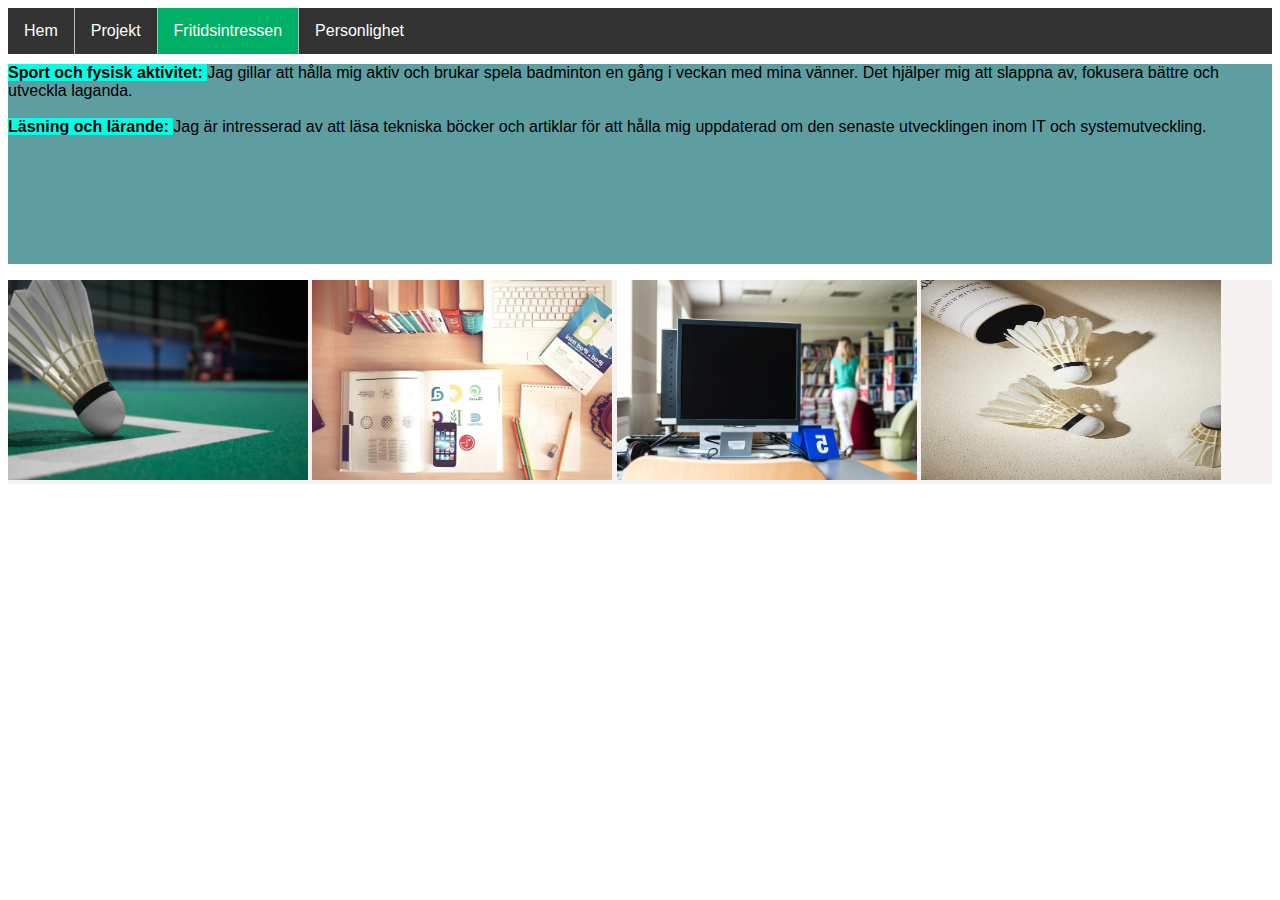
==== Fritidsintressen/Fritidsintressen.html @ 13c5cafb "inlämning 1" ====
<html>

<head>
    <style>
        body {
            font-family: arial;
        }

        ul {
            list-style-type: none;
            margin: 0;
            padding: 0;
            background-color: #333;
            overflow: hidden;
        }

        li {
            float: left;
            border-right: 1px solid #bbb;
        }

        li:last-child {
            border-right: none;
        }

        li a {
            display: block;
            color: white;
            text-align: center;
            padding: 14px 16px;
            text-decoration: none;
        }

        .active {
            background-color: #00AF66;
        }

        li a:hover:not(.active) {
            background-color: #111;
        }

        #container div div {
            width: 100%;
            height: 200px;
            margin-top: 10px;
            float: down;
        }

        #d1_left {
            background-color: cadetblue;
        }

        #d1_right {
            background-color: rgb(247, 242, 242);
        }

        #d2_right {
            background-color: cadetblue;
        }

        #d2_left {
            background-color: chocolate;
        }
    </style>
</head>

<body>
    <ul>
        <li><a href="../index.html" title="Hem">Hem</a></li>
        <li><a href="../Projekt/Projekt.html" title=" Projekt">Projekt</a></li>
        <li><a class="active" href="Fritidsintressen/Fritidsintressen.html"
                title=" Fritidsintressen">Fritidsintressen</a></li>
        <li><a href="../Personlighet/Personlighet.html" title=" Personlighet">Personlighet</a></li>
    </ul>
    <div id="container">

        <div id="d1">
            <div id="d1_left">
                <span style="color: #100103 ; background-color: #00ffe5;font-weight:900; font-weight:bold " ;>Sport och
                    fysisk
                    aktivitet: </span>

                Jag gillar att hålla mig aktiv och brukar spela badminton en gång i veckan med mina vänner. Det hjälper
                mig att slappna av, fokusera bättre och utveckla laganda.

                <span style="color: #100103 ; background-color: #00ffe5;font-weight:900; font-weight:bold " ;><br />
                    <br />

                    Läsning och lärande: </span>Jag är intresserad av att läsa tekniska böcker och artiklar för att
                hålla mig uppdaterad om den senaste utvecklingen inom IT och systemutveckling.
            </div>
            <p id="d1_right">
                <img src="../images/badminton.jpg" style="width:300px;height : 200px">
                <img src="../images/bok.jpg" style="width:300px;height : 200px">
                <img src="../images/bok2.jpg" style="width:300px;height : 200px">
                <img src="../images/badminton2.jpg" style="width:300px;height : 200px">

            </p>
        </div>
    </div>
</body>

</html>
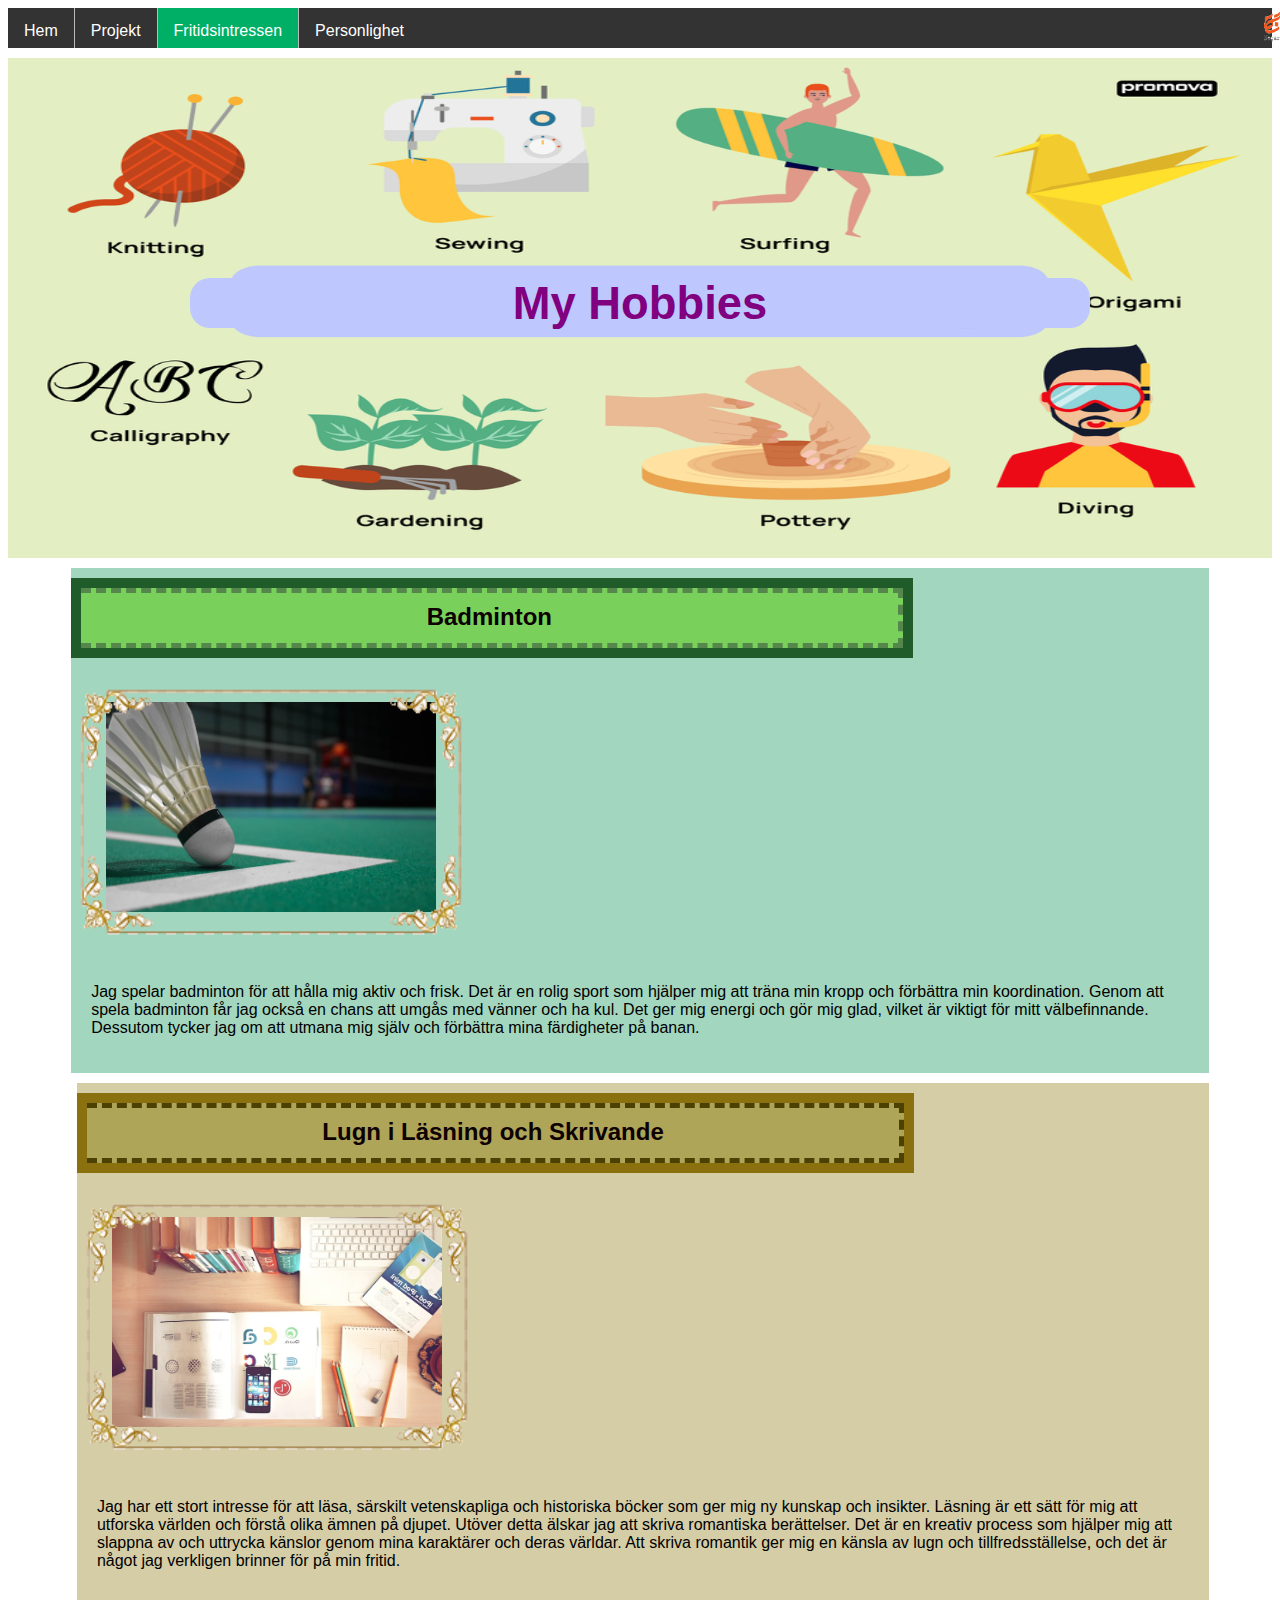
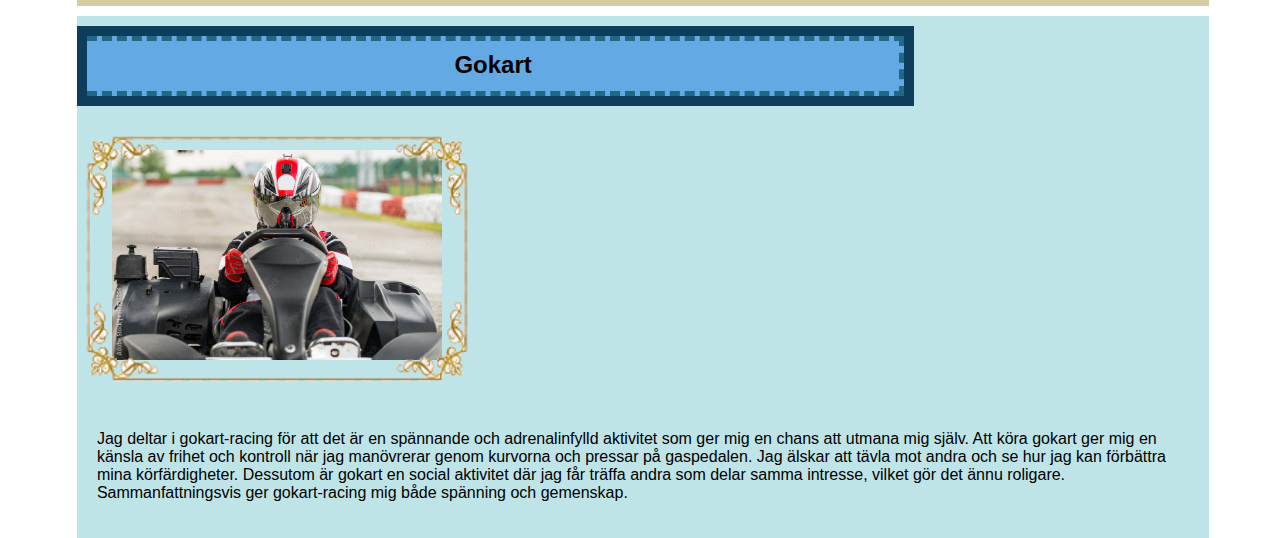
==== commit 07455879: "inlämning 2" ====
--- a/Fritidsintressen/Fritidsintressen.html
+++ b/Fritidsintressen/Fritidsintressen.html
@@ -1,6 +1,7 @@
 <html>
 
 <head>
+    <link rel="icon" type="image/x-icon" href="../images/negar-logo.png" sizes="32*32">
     <style>
         body {
             font-family: arial;
@@ -10,8 +11,9 @@
             list-style-type: none;
             margin: 0;
             padding: 0;
-            background-color: #333;
+            height: 40px;
             overflow: hidden;
+            float: left;
         }
 
         li {
@@ -47,11 +49,28 @@
         }
 
         #d1_left {
-            background-color: cadetblue;
+            background-image: url('../images/hobby.png');
+            background-size: 100% 100%;
+            height: 500px !important;
+        }
+
+        #d1_left .title {
+            height: 50px;
+            margin: 0 auto 0;
+            background-color: #BEC8FF;
+            width: 900px;
+            border-radius: 20px;
+            top: 220px;
+            position: relative;
+            text-align: center;
+            color: purple;
+            font-weight: bold;
+            font-size: 34pt;
         }
 
         #d1_right {
-            background-color: rgb(247, 242, 242);
+            margin: 0 auto 0;
+            width: 90% !important;
         }
 
         #d2_right {
@@ -61,43 +80,190 @@
         #d2_left {
             background-color: chocolate;
         }
+
+        .frame {
+            width: 400px;
+            height: 279px;
+
+        }
+
+
+        #p1 {
+            background-image: url('../images/badminton.jpg');
+
+        }
+
+        #p2 {
+            background-image: url('../images/bok.jpg');
+
+        }
+
+        #p3 {
+            background-image: url('../images/go kart.jpg');
+
+        }
+
+        #d1_right div img.frame {
+            background-size: 330px 210px;
+            background-position: center center;
+            background-repeat: no-repeat;
+        }
+
+        #d1_right div:first-child {
+
+            margin-left: 0px;
+        }
+
+        #d1_right div {
+            width: auto !important;
+            height: auto !important;
+            float: left;
+            margin-left: 0.5%;
+
+        }
+
+        #d1_right div h2.header {
+
+
+            height: 30px !important;
+            text-align: center;
+            width: 70% !important;
+
+            border-left: none !important;
+            display: block;
+            padding: 10px;
+
+            left: 10px;
+            position: relative;
+        }
+
+        #d1_right #f1 h2.header {
+            background-color: #79d15b;
+            outline: 10px solid #1f5c2a;
+            border: 5px dashed rgb(85, 135, 77);
+            color: rgb(13, 1, 1);
+
+        }
+
+        #d1_right #f2 h2.header {
+            background-color: #afa558;
+            outline: 10px solid #8b700f;
+            border: 5px dashed rgb(76, 64, 3);
+            color: rgb(13, 1, 1);
+        }
+
+        #d1_right #f3 h2.header {
+            background-color: rgb(99, 170, 228);
+            outline: 10px solid rgb(12, 61, 90);
+            border: 5px dashed rgb(33, 104, 133);
+            color: rgb(13, 1, 1);
+        }
+
+        #d1_right div p.bodyText {
+            padding: 20px;
+        }
+
+        #f1 {
+            background-color: rgb(163, 214, 190);
+        }
+
+        #f2 {
+            background-color: rgb(212, 205, 166);
+        }
+
+        #f3 {
+            background-color: rgb(191, 228, 232);
+        }
+
+        #logoContainer img {
+            width: 60px;
+            height: 60px;
+            left: 65%;
+            top: -10px;
+            position: relative;
+            animation: logoAnimation 7s;
+            animation-iteration-count: infinite;
+        }
+
+        @keyframes logoAnimation {
+            from {}
+
+            to {
+                transform: rotate(360deg);
+            }
+        }
+
+        #navigator_bar {
+            background-color: #333;
+            height: 40px;
+        }
     </style>
 </head>
 
 <body>
-    <ul>
-        <li><a href="../index.html" title="Hem">Hem</a></li>
-        <li><a href="../Projekt/Projekt.html" title=" Projekt">Projekt</a></li>
-        <li><a class="active" href="Fritidsintressen/Fritidsintressen.html"
-                title=" Fritidsintressen">Fritidsintressen</a></li>
-        <li><a href="../Personlighet/Personlighet.html" title=" Personlighet">Personlighet</a></li>
-    </ul>
+    <div id="navigator_bar">
+        <ul>
+            <li><a href="../index.html" title="Hem">Hem</a></li>
+            <li><a href="../Projekt/Projekt.html" title=" Projekt">Projekt</a></li>
+            <li><a class="active" href="Fritidsintressen/Fritidsintressen.html"
+                    title=" Fritidsintressen">Fritidsintressen</a></li>
+            <li><a href="../Personlighet/Personlighet.html" title=" Personlighet">Personlighet</a></li>
+        </ul>
+        <span id="logoContainer">
+            <img src="../images/negar-logo.png" />
+        </span>
+    </div>
+
     <div id="container">
 
         <div id="d1">
             <div id="d1_left">
-                <span style="color: #100103 ; background-color: #00ffe5;font-weight:900; font-weight:bold " ;>Sport och
-                    fysisk
-                    aktivitet: </span>
-
-                Jag gillar att hålla mig aktiv och brukar spela badminton en gång i veckan med mina vänner. Det hjälper
-                mig att slappna av, fokusera bättre och utveckla laganda.
-
-                <span style="color: #100103 ; background-color: #00ffe5;font-weight:900; font-weight:bold " ;><br />
-                    <br />
-
-                    Läsning och lärande: </span>Jag är intresserad av att läsa tekniska böcker och artiklar för att
-                hålla mig uppdaterad om den senaste utvecklingen inom IT och systemutveckling.
-            </div>
-            <p id="d1_right">
-                <img src="../images/badminton.jpg" style="width:300px;height : 200px">
-                <img src="../images/bok.jpg" style="width:300px;height : 200px">
-                <img src="../images/bok2.jpg" style="width:300px;height : 200px">
-                <img src="../images/badminton2.jpg" style="width:300px;height : 200px">
-
-            </p>
+                <div class="title">My Hobbies</div>
+            </div>
+        </div>
+        <div id="d1_right">
+            <div id="f1">
+                <h2 class="header">Badminton</h2>
+                <img src="../images/frame.png" class="frame" id="p1">
+                <p class="bodyText">
+                    Jag spelar badminton för att hålla mig aktiv och frisk. Det är en rolig sport som hjälper mig att
+                    träna min kropp och förbättra min koordination. Genom att spela badminton får jag också en chans att
+                    umgås med vänner och ha kul. Det ger mig energi och gör mig glad, vilket är viktigt för mitt
+                    välbefinnande. Dessutom tycker jag om att utmana mig själv och förbättra mina färdigheter på banan.
+                </p>
+
+            </div>
+
+            <div id="f2">
+                <h2 class="header">Lugn i Läsning och Skrivande</h2>
+                <img src="../images/frame.png" class="frame" id="p2">
+                <p class="bodyText">
+                    Jag har ett stort intresse för att läsa, särskilt vetenskapliga och historiska böcker som ger mig ny
+                    kunskap och insikter. Läsning är ett sätt för mig att utforska världen och förstå olika ämnen på
+                    djupet. Utöver detta älskar jag att skriva romantiska berättelser. Det är en kreativ process som
+                    hjälper mig att slappna av och uttrycka känslor genom mina karaktärer och deras världar. Att skriva
+                    romantik ger mig en känsla av lugn och tillfredsställelse, och det är något jag verkligen brinner
+                    för på min fritid.
+                </p>
+
+            </div>
+
+            <div id="f3">
+                <h2 class="header">Gokart</h2>
+                <img src="../images/frame.png" class="frame" id="p3">
+                <p class="bodyText">
+                    Jag deltar i gokart-racing för att det är en spännande och adrenalinfylld aktivitet som ger mig en
+                    chans att utmana mig själv. Att köra gokart ger mig en känsla av frihet och kontroll när jag
+                    manövrerar genom kurvorna och pressar på gaspedalen. Jag älskar att tävla mot andra och se hur jag
+                    kan förbättra mina körfärdigheter. Dessutom är gokart en social aktivitet där jag får träffa andra
+                    som delar samma intresse, vilket gör det ännu roligare. Sammanfattningsvis ger gokart-racing mig
+                    både spänning och gemenskap.
+                </p>
+
+            </div>
         </div>
     </div>
+    </div>
 </body>
 
 </html>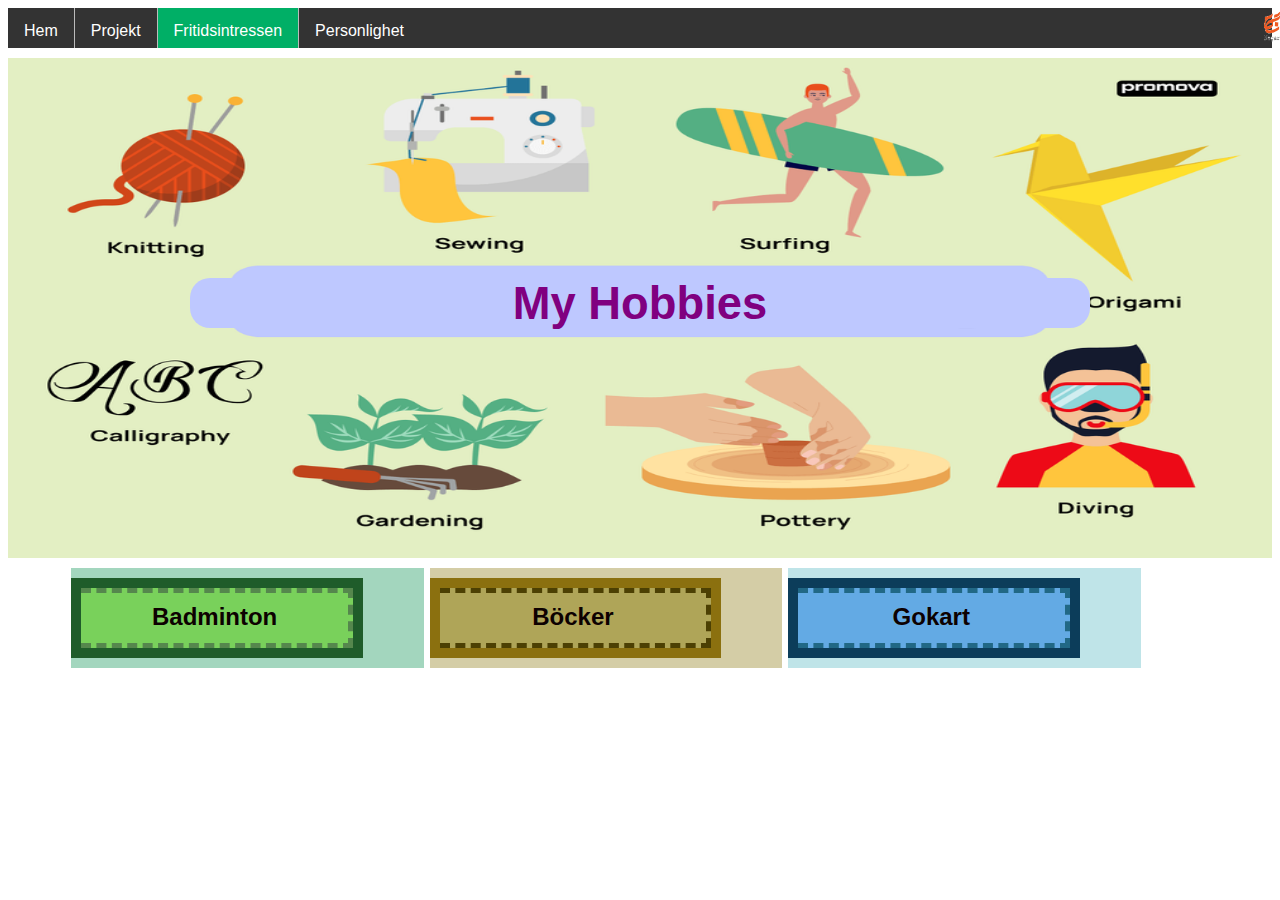
==== commit a9d27971: "inlämning 3" ====
--- a/Fritidsintressen/Fritidsintressen.html
+++ b/Fritidsintressen/Fritidsintressen.html
@@ -2,205 +2,10 @@
 
 <head>
     <link rel="icon" type="image/x-icon" href="../images/negar-logo.png" sizes="32*32">
-    <style>
-        body {
-            font-family: arial;
-        }
-
-        ul {
-            list-style-type: none;
-            margin: 0;
-            padding: 0;
-            height: 40px;
-            overflow: hidden;
-            float: left;
-        }
-
-        li {
-            float: left;
-            border-right: 1px solid #bbb;
-        }
-
-        li:last-child {
-            border-right: none;
-        }
-
-        li a {
-            display: block;
-            color: white;
-            text-align: center;
-            padding: 14px 16px;
-            text-decoration: none;
-        }
-
-        .active {
-            background-color: #00AF66;
-        }
-
-        li a:hover:not(.active) {
-            background-color: #111;
-        }
-
-        #container div div {
-            width: 100%;
-            height: 200px;
-            margin-top: 10px;
-            float: down;
-        }
-
-        #d1_left {
-            background-image: url('../images/hobby.png');
-            background-size: 100% 100%;
-            height: 500px !important;
-        }
-
-        #d1_left .title {
-            height: 50px;
-            margin: 0 auto 0;
-            background-color: #BEC8FF;
-            width: 900px;
-            border-radius: 20px;
-            top: 220px;
-            position: relative;
-            text-align: center;
-            color: purple;
-            font-weight: bold;
-            font-size: 34pt;
-        }
-
-        #d1_right {
-            margin: 0 auto 0;
-            width: 90% !important;
-        }
-
-        #d2_right {
-            background-color: cadetblue;
-        }
-
-        #d2_left {
-            background-color: chocolate;
-        }
-
-        .frame {
-            width: 400px;
-            height: 279px;
-
-        }
-
-
-        #p1 {
-            background-image: url('../images/badminton.jpg');
-
-        }
-
-        #p2 {
-            background-image: url('../images/bok.jpg');
-
-        }
-
-        #p3 {
-            background-image: url('../images/go kart.jpg');
-
-        }
-
-        #d1_right div img.frame {
-            background-size: 330px 210px;
-            background-position: center center;
-            background-repeat: no-repeat;
-        }
-
-        #d1_right div:first-child {
-
-            margin-left: 0px;
-        }
-
-        #d1_right div {
-            width: auto !important;
-            height: auto !important;
-            float: left;
-            margin-left: 0.5%;
-
-        }
-
-        #d1_right div h2.header {
-
-
-            height: 30px !important;
-            text-align: center;
-            width: 70% !important;
-
-            border-left: none !important;
-            display: block;
-            padding: 10px;
-
-            left: 10px;
-            position: relative;
-        }
-
-        #d1_right #f1 h2.header {
-            background-color: #79d15b;
-            outline: 10px solid #1f5c2a;
-            border: 5px dashed rgb(85, 135, 77);
-            color: rgb(13, 1, 1);
-
-        }
-
-        #d1_right #f2 h2.header {
-            background-color: #afa558;
-            outline: 10px solid #8b700f;
-            border: 5px dashed rgb(76, 64, 3);
-            color: rgb(13, 1, 1);
-        }
-
-        #d1_right #f3 h2.header {
-            background-color: rgb(99, 170, 228);
-            outline: 10px solid rgb(12, 61, 90);
-            border: 5px dashed rgb(33, 104, 133);
-            color: rgb(13, 1, 1);
-        }
-
-        #d1_right div p.bodyText {
-            padding: 20px;
-        }
-
-        #f1 {
-            background-color: rgb(163, 214, 190);
-        }
-
-        #f2 {
-            background-color: rgb(212, 205, 166);
-        }
-
-        #f3 {
-            background-color: rgb(191, 228, 232);
-        }
-
-        #logoContainer img {
-            width: 60px;
-            height: 60px;
-            left: 65%;
-            top: -10px;
-            position: relative;
-            animation: logoAnimation 7s;
-            animation-iteration-count: infinite;
-        }
-
-        @keyframes logoAnimation {
-            from {}
-
-            to {
-                transform: rotate(360deg);
-            }
-        }
-
-        #navigator_bar {
-            background-color: #333;
-            height: 40px;
-        }
-    </style>
+    <link rel="stylesheet" type="text/css" href="Fritidsintressen.css">
 </head>
 
-<body>
+<body onload="setMyTimer()">
     <div id="navigator_bar">
         <ul>
             <li><a href="../index.html" title="Hem">Hem</a></li>
@@ -223,7 +28,7 @@
         </div>
         <div id="d1_right">
             <div id="f1">
-                <h2 class="header">Badminton</h2>
+                <h2 class="header" onclick="showPanel(this)">Badminton</h2>
                 <img src="../images/frame.png" class="frame" id="p1">
                 <p class="bodyText">
                     Jag spelar badminton för att hålla mig aktiv och frisk. Det är en rolig sport som hjälper mig att
@@ -235,7 +40,7 @@
             </div>
 
             <div id="f2">
-                <h2 class="header">Lugn i Läsning och Skrivande</h2>
+                <h2 class="header" onclick="showPanel(this)">Böcker</h2>
                 <img src="../images/frame.png" class="frame" id="p2">
                 <p class="bodyText">
                     Jag har ett stort intresse för att läsa, särskilt vetenskapliga och historiska böcker som ger mig ny
@@ -249,7 +54,7 @@
             </div>
 
             <div id="f3">
-                <h2 class="header">Gokart</h2>
+                <h2 class="header" onclick="showPanel(this)">Gokart</h2>
                 <img src="../images/frame.png" class="frame" id="p3">
                 <p class="bodyText">
                     Jag deltar i gokart-racing för att det är en spännande och adrenalinfylld aktivitet som ger mig en
@@ -264,6 +69,8 @@
         </div>
     </div>
     </div>
+
+    <script src="Fritidsintressen.js"></script>
 </body>
 
 </html>--- a/Fritidsintressen/Fritidsintressen.css
+++ b/Fritidsintressen/Fritidsintressen.css
@@ -0,0 +1,197 @@
+body {
+    font-family: arial;
+}
+
+ul {
+    list-style-type: none;
+    margin: 0;
+    padding: 0;
+    height: 40px;
+    overflow: hidden;
+    float: left;
+}
+
+li {
+    float: left;
+    border-right: 1px solid #bbb;
+}
+
+li:last-child {
+    border-right: none;
+}
+
+li a {
+    display: block;
+    color: white;
+    text-align: center;
+    padding: 14px 16px;
+    text-decoration: none;
+}
+
+.active {
+    background-color: #00AF66;
+}
+
+li a:hover:not(.active) {
+    background-color: #111;
+}
+
+#container div div {
+    width: 100%;
+    margin-top: 10px;
+    float: down;
+}
+
+#d1_left {
+    background-image: url('../images/hobby.png');
+    background-size: 100% 100%;
+    height: 500px !important;
+}
+
+#d1_left .title {
+    height: 50px;
+    margin: 0 auto 0;
+    background-color: #BEC8FF;
+    width: 900px;
+    border-radius: 20px;
+    top: 220px;
+    position: relative;
+    text-align: center;
+    color: purple;
+    font-weight: bold;
+    font-size: 34pt;
+}
+
+#d1_right {
+    margin: 0 auto 0;
+    width: 90% !important;
+}
+
+#d2_right {
+    background-color: cadetblue;
+}
+
+#d2_left {
+    background-color: chocolate;
+}
+
+.frame {
+    width: 400px;
+    height: 279px;
+
+}
+
+
+#p1 {
+    background-image: url('../images/badminton.jpg');
+
+}
+
+#p2 {
+    background-image: url('../images/bok.jpg');
+
+}
+
+#p3 {
+    background-image: url('../images/go kart.jpg');
+
+}
+
+#d1_right div img.frame {
+    background-size: 330px 210px;
+    background-position: center center;
+    background-repeat: no-repeat;
+    display: none;
+}
+
+#d1_right div:first-child {
+
+    margin-left: 0px;
+}
+
+#d1_right div {
+    width: 31% !important;
+    float: left;
+    margin-left: 0.5%;
+
+}
+
+#d1_right div h2.header {
+    height: 30px !important;
+    text-align: center;
+    width: 70% !important;
+
+    border-left: none !important;
+    display: block;
+    padding: 10px;
+
+    left: 10px;
+    position: relative;
+}
+
+#d1_right div h2.header:hover {
+    cursor: pointer;
+}
+
+#d1_right #f1 h2.header {
+    background-color: #79d15b;
+    outline: 10px solid #1f5c2a;
+    border: 5px dashed rgb(85, 135, 77);
+    color: rgb(13, 1, 1);
+
+}
+
+#d1_right #f2 h2.header {
+    background-color: #afa558;
+    outline: 10px solid #8b700f;
+    border: 5px dashed rgb(76, 64, 3);
+    color: rgb(13, 1, 1);
+}
+
+#d1_right #f3 h2.header {
+    background-color: rgb(99, 170, 228);
+    outline: 10px solid rgb(12, 61, 90);
+    border: 5px dashed rgb(33, 104, 133);
+    color: rgb(13, 1, 1);
+}
+
+#d1_right div p.bodyText {
+    padding: 1%;
+    width: 100%;
+    display: none;
+}
+
+#f1 {
+    background-color: rgb(163, 214, 190);
+}
+
+#f2 {
+    background-color: rgb(212, 205, 166);
+}
+
+#f3 {
+    background-color: rgb(191, 228, 232);
+}
+
+#logoContainer img {
+    width: 60px;
+    height: 60px;
+    left: 65%;
+    top: -10px;
+    position: relative;
+    animation: logoAnimation 7s;
+    animation-iteration-count: infinite;
+}
+
+@keyframes logoAnimation {
+    from {}
+
+    to {
+        transform: rotate(360deg);
+    }
+}
+
+#navigator_bar {
+    background-color: #333;
+    height: 40px;
+}